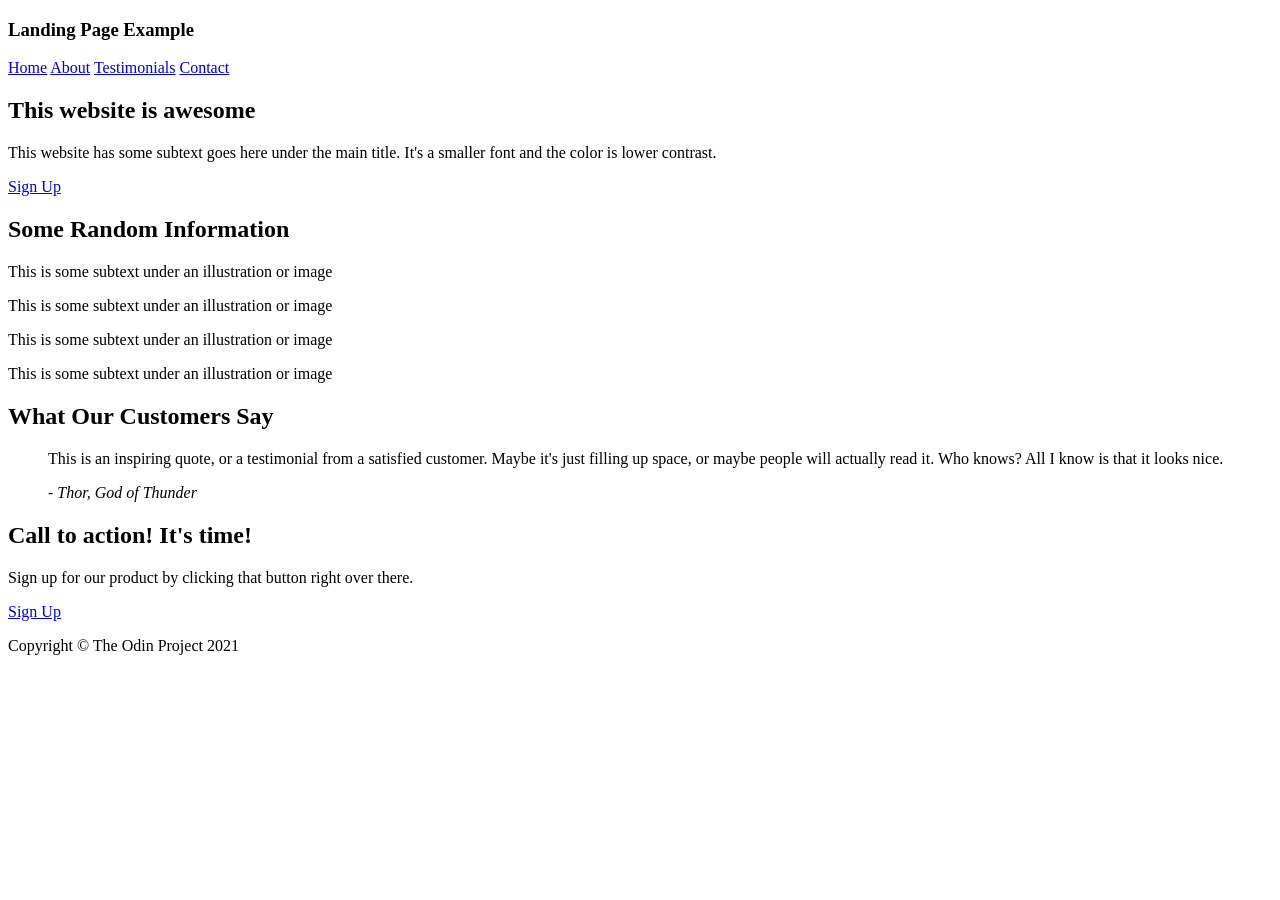
==== landing-page.html @ 40a0c36e "Add initial landing page HTML and CSS files. Create structure of HTML, including all basic elements " ====
<!DOCTYPE html>
<html lang="en">
<head>
    <meta charset="UTF-8">
    <meta name="viewport" content="width=device-width, initial-scale=1.0">
    <link rel="stylesheet" href="style.css">
    <link rel="preconnect" href="https://fonts.googleapis.com">
    <link rel="preconnect" href="https://fonts.gstatic.com" crossorigin>
    <link href="https://fonts.googleapis.com/css2?family=Figtree:ital,wght@0,300..900;1,300..900&display=swap" rel="stylesheet">
    <title>Landing Page</title>
</head>
<body>
<!-- start header -->
    <header>
        <h3>Landing Page Example</h3>
        <nav>
            <a href="#home">Home</a>
            <a href="#about">About</a>
            <a href="#testimonials">Testimonials</a>
            <a href="#contact">Contact</a>
        </nav>
    </header>
<!-- end header -->

<!-- start hero section -->
    <section id="home" class="hero">
        <div class="hero-text">
            <h1>This website is awesome</h1>
            <p>This website has some subtext goes here under the main title. It's a smaller font and the color is lower contrast.</p>
            <a href="#contact" class="btn-hero">Sign Up</a>
        </div>
        <div class="hero-image"></div>
    </section>
<!-- end hero section -->

<!-- start random info section -->
    <section id="about" class="info">
        <h2>Some Random Information</h2>
        <div class="info-small">
            <div class="blue-square"></div>
            <p>This is some subtext under an illustration or image</p>
        </div>
        <div class="info-small">
            <div class="blue-square"></div>
            <p>This is some subtext under an illustration or image</p>
        </div>
        <div class="info-small">
            <div class="blue-square"></div>
            <p>This is some subtext under an illustration or image</p>
        </div>
        <div class="info-small">
            <div class="blue-square"></div>
            <p>This is some subtext under an illustration or image</p>
        </div>
    </section>
<!-- end random info section -->

<!-- start testimonial section -->
    <section id="testimonials" class="quote">
        <h2>What Our Customers Say</h2>
        <blockquote>
            <p>This is an inspiring quote, or a testimonial from a satisfied customer.
                Maybe it's just filling up space, or maybe people will actually read it.
                Who knows? All I know is that it looks nice.
            </p>
            <cite>- Thor, God of Thunder</cite>
        </blockquote>
    </section>
<!-- end testimonial section -->

<!-- start contact section -->
    <section id="contact" class="contact">
        <div class="cta">
            <div class="cta-text">
                <h2>Call to action! It's time!</h2>
                <p>Sign up for our product by clicking that button right over there.</p> 
            </div>
            <a href="#contact" class="btn-cta">Sign Up</a>
        </div>
    </section>
<!-- end contact section -->

<!-- start footer -->
    <footer>
        <p>Copyright &copy; The Odin Project 2021</p>
    </footer>
<!-- end footer -->
</body>
</html>
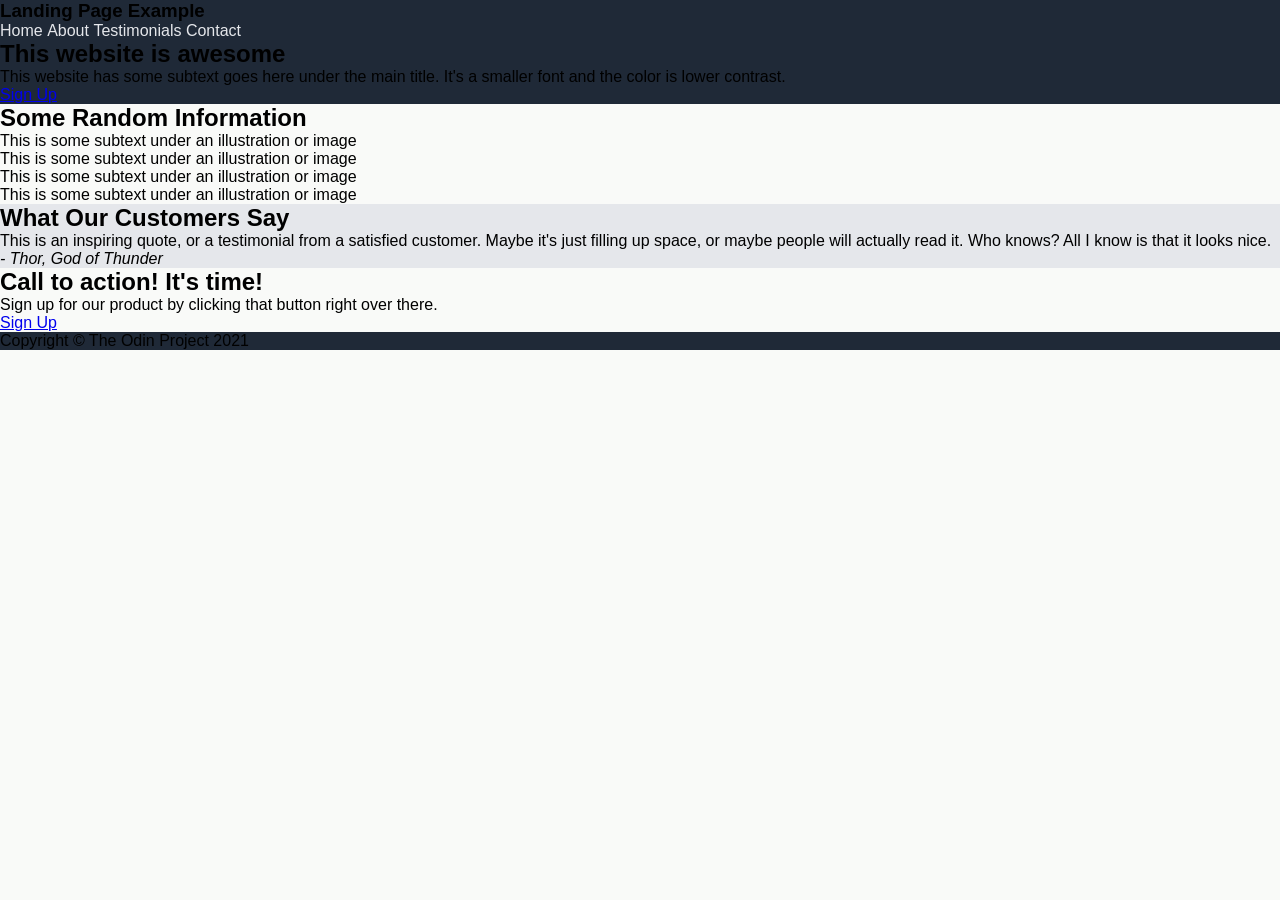
==== commit d3a6f279: "Add a style directory using :root to simplify the design of the landing page. Begin implementing sty" ====
--- a/landing-page.html
+++ b/landing-page.html
@@ -11,7 +11,7 @@
 </head>
 <body>
 <!-- start header -->
-    <header>
+    <header class="header">
         <h3>Landing Page Example</h3>
         <nav>
             <a href="#home">Home</a>
@@ -81,7 +81,7 @@
 <!-- end contact section -->
 
 <!-- start footer -->
-    <footer>
+    <footer class="footer">
         <p>Copyright &copy; The Odin Project 2021</p>
     </footer>
 <!-- end footer -->
--- a/style.css
+++ b/style.css
@@ -0,0 +1,41 @@
+* {
+    margin: 0;
+    padding: 0;
+    box-sizing: border-box;
+}
+
+:root {
+    --dark-blue: #1F2937;
+    --light-blue: #3882F6;
+    --off-white: #F9FAF8;
+    --gray: #E5E7EB;
+    --font-primary: 'Figtree', sans-serif;
+    --fw-light: 300;
+    --fw-regular: 400;
+    --fw-black: 900;
+    --fs-hero-main: 48px;
+    --fs-hero-secondary: 18px;
+    --fs-logo: 24px;
+    --fs-info-header: 36px;
+    --fs-quote: 36px;
+}
+
+body {
+    font-family: var(--font-primary);
+    background-color: var(--off-white);
+}
+
+.header, .hero, .footer {
+    background-color: var(--dark-blue);
+}
+
+.quote {
+    background-color: var(--gray);
+}
+
+.header nav a {
+    color: var(--gray);
+    text-decoration: none;
+    font-size: var(--hero-secondary);
+    font-weight: var(--fw-light);
+}
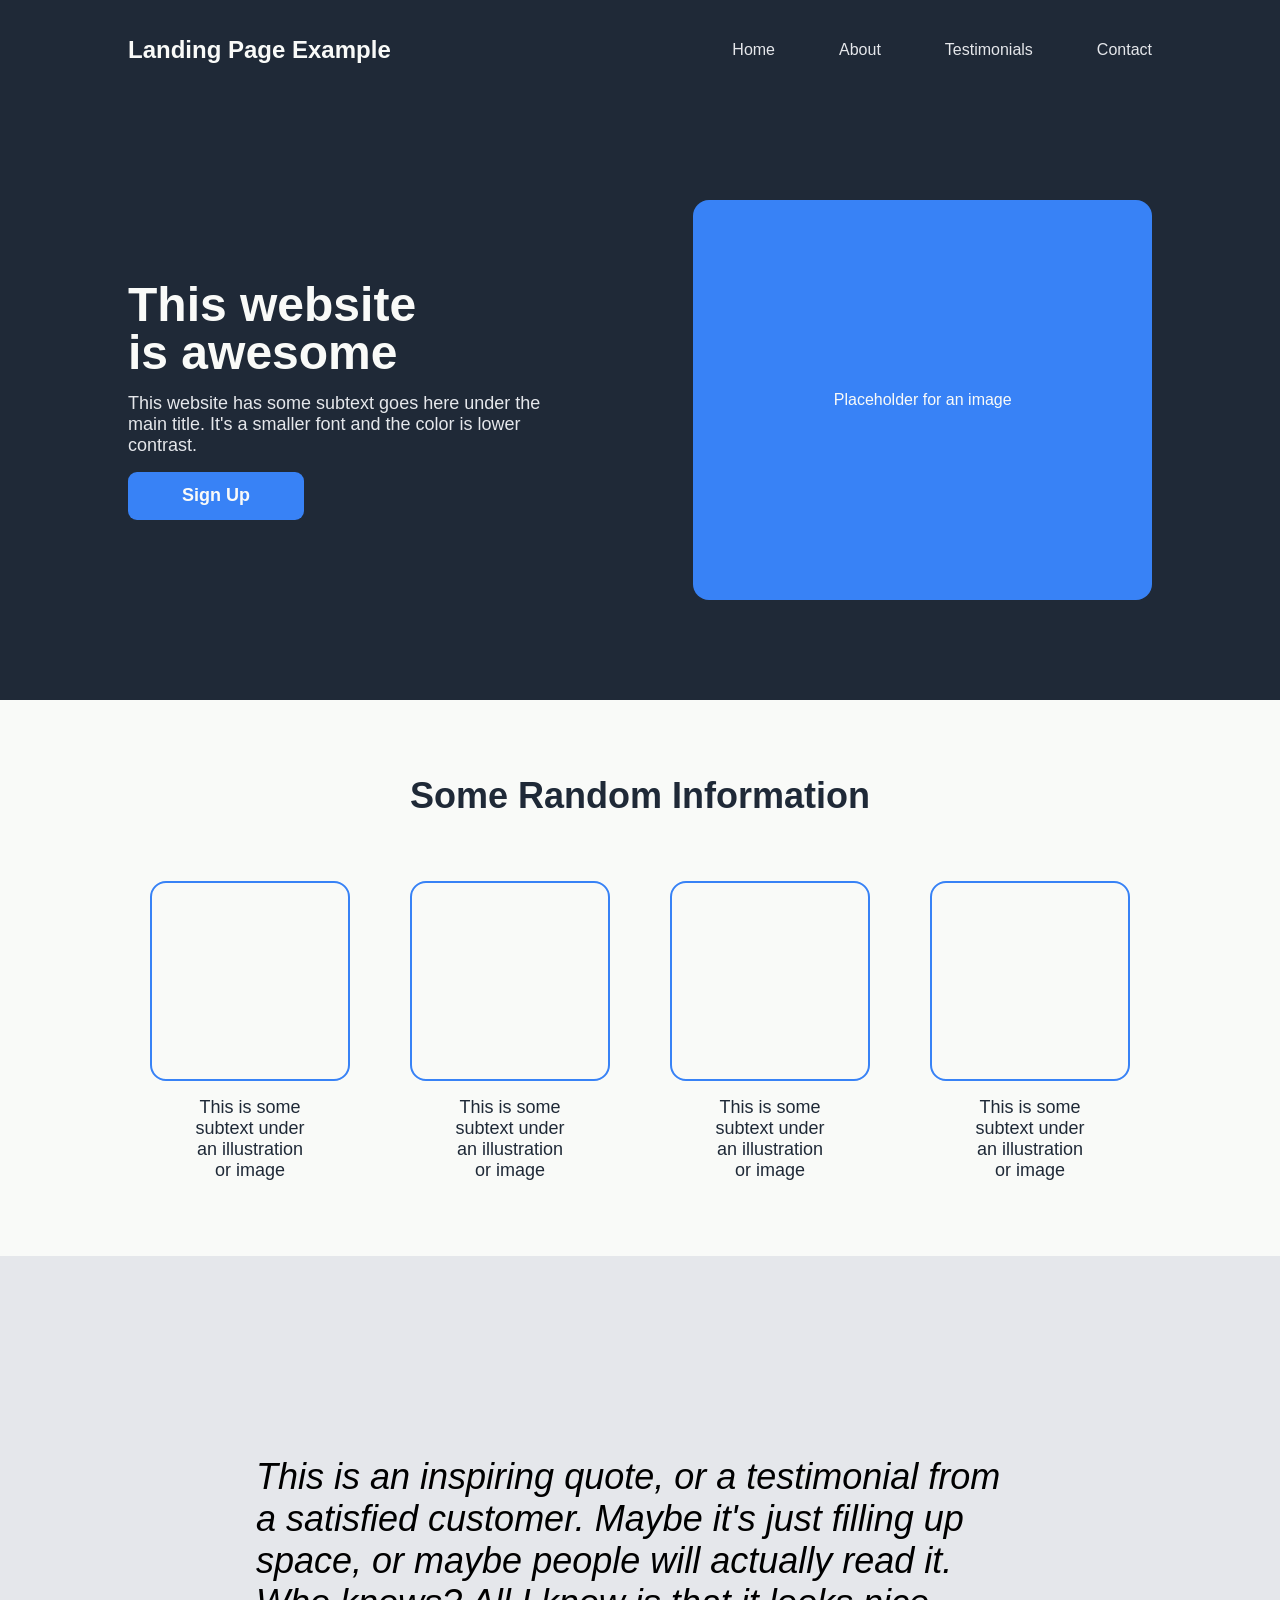
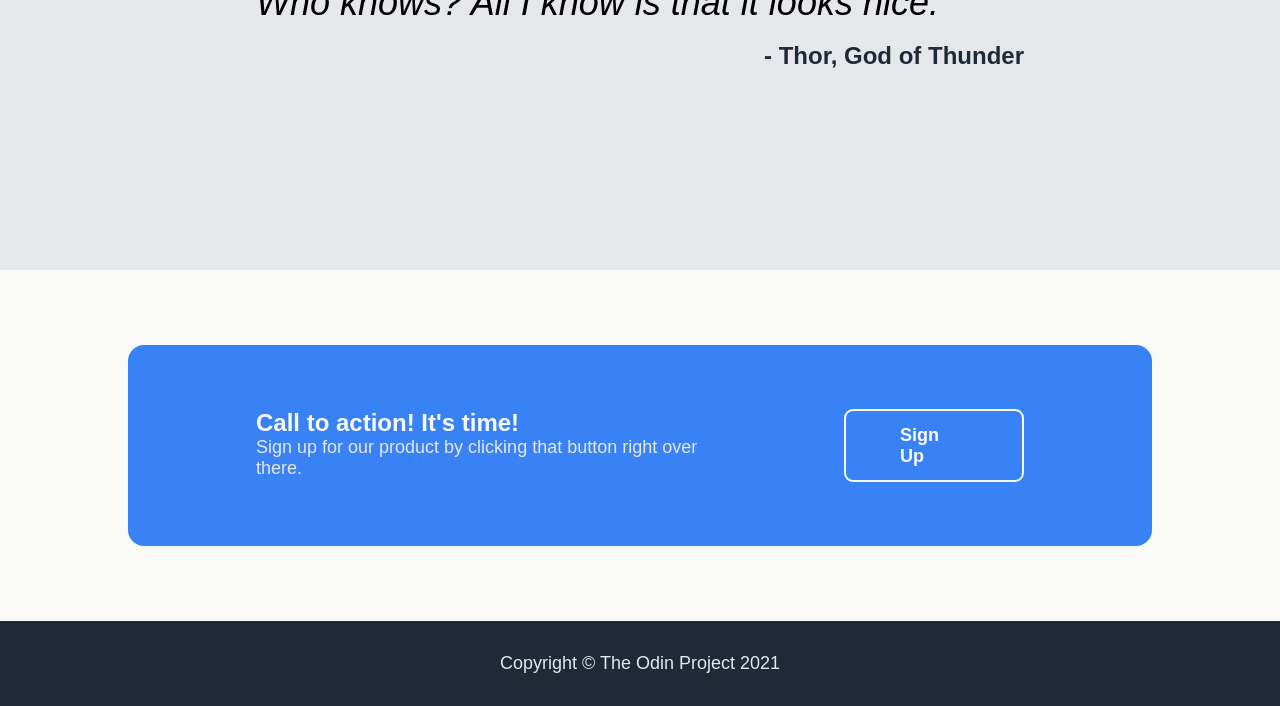
==== commit 119bd23a: "Create styling for the hero, information, testimonial, call to action, and footer sections." ====
--- a/landing-page.html
+++ b/landing-page.html
@@ -10,80 +10,93 @@
     <title>Landing Page</title>
 </head>
 <body>
-<!-- start header -->
-    <header class="header">
-        <h3>Landing Page Example</h3>
-        <nav>
-            <a href="#home">Home</a>
-            <a href="#about">About</a>
-            <a href="#testimonials">Testimonials</a>
-            <a href="#contact">Contact</a>
-        </nav>
-    </header>
-<!-- end header -->
 
-<!-- start hero section -->
-    <section id="home" class="hero">
-        <div class="hero-text">
-            <h1>This website is awesome</h1>
-            <p>This website has some subtext goes here under the main title. It's a smaller font and the color is lower contrast.</p>
-            <a href="#contact" class="btn-hero">Sign Up</a>
-        </div>
-        <div class="hero-image"></div>
-    </section>
-<!-- end hero section -->
+    <!-- start header -->
+        <header class="header">
+            <div class="container-header">
+                <h3>Landing Page Example</h3>
+                <nav>
+                    <a href="#home">Home</a>
+                    <a href="#about">About</a>
+                    <a href="#testimonials">Testimonials</a>
+                    <a href="#contact">Contact</a>
+                </nav>
+            </div>
+        </header>
+    <!-- end header -->
 
-<!-- start random info section -->
-    <section id="about" class="info">
-        <h2>Some Random Information</h2>
-        <div class="info-small">
-            <div class="blue-square"></div>
-            <p>This is some subtext under an illustration or image</p>
-        </div>
-        <div class="info-small">
-            <div class="blue-square"></div>
-            <p>This is some subtext under an illustration or image</p>
-        </div>
-        <div class="info-small">
-            <div class="blue-square"></div>
-            <p>This is some subtext under an illustration or image</p>
-        </div>
-        <div class="info-small">
-            <div class="blue-square"></div>
-            <p>This is some subtext under an illustration or image</p>
-        </div>
-    </section>
-<!-- end random info section -->
+    <!-- start hero section -->
+        <section id="home" class="hero">
+            <div class="container-hero">
+                <div class="hero-text">
+                    <h1>This website is awesome</h1>
+                    <p>This website has some subtext goes here under the main title. It's a smaller font and the color is lower contrast.</p>
+                    <a href="#contact" class="btn-hero">Sign Up</a>
+                </div>
+                <div class="hero-image">Placeholder for an image</div>
+            </div>
+        </section>
+    <!-- end hero section -->
 
-<!-- start testimonial section -->
-    <section id="testimonials" class="quote">
-        <h2>What Our Customers Say</h2>
-        <blockquote>
-            <p>This is an inspiring quote, or a testimonial from a satisfied customer.
-                Maybe it's just filling up space, or maybe people will actually read it.
-                Who knows? All I know is that it looks nice.
-            </p>
-            <cite>- Thor, God of Thunder</cite>
-        </blockquote>
-    </section>
-<!-- end testimonial section -->
+    <!-- start random info section -->
+        <section id="about" class="info">
+            <h2>Some Random Information</h2>
 
-<!-- start contact section -->
-    <section id="contact" class="contact">
-        <div class="cta">
-            <div class="cta-text">
-                <h2>Call to action! It's time!</h2>
-                <p>Sign up for our product by clicking that button right over there.</p> 
+            <div class="info-boxes">
+                <div class="info-small">
+                    <div class="blue-square"></div>
+                    <p>This is some subtext under an illustration or image</p>
+                </div>
+
+                <div class="info-small">
+                    <div class="blue-square"></div>
+                    <p>This is some subtext under an illustration or image</p>
+                </div>
+
+                <div class="info-small">
+                    <div class="blue-square"></div>
+                    <p>This is some subtext under an illustration or image</p>
+                </div>
+
+                <div class="info-small">
+                    <div class="blue-square"></div>
+                    <p>This is some subtext under an illustration or image</p>
+                </div>
             </div>
-            <a href="#contact" class="btn-cta">Sign Up</a>
-        </div>
-    </section>
-<!-- end contact section -->
+        </section>
+    <!-- end random info section -->
 
-<!-- start footer -->
-    <footer class="footer">
-        <p>Copyright &copy; The Odin Project 2021</p>
-    </footer>
-<!-- end footer -->
+    <!-- start testimonial section -->
+        <section id="testimonials" class="quote">
+            <div class="container-testimonial">
+                <blockquote>
+                    <p> <em>This is an inspiring quote, or a testimonial from a satisfied customer.
+                        Maybe it's just filling up space, or maybe people will actually read it.
+                        Who knows? All I know is that it looks nice.</em>
+                    </p>
+                    <p>- Thor, God of Thunder</p>
+                </blockquote>
+            </div>
+        </section>
+    <!-- end testimonial section -->
+
+    <!-- start contact section -->
+        <section id="contact" class="contact">
+            <div class="cta">
+                <div class="cta-text">
+                    <h2>Call to action! It's time!</h2>
+                    <p>Sign up for our product by clicking that button right over there.</p> 
+                </div>
+                <a href="#contact" class="btn-cta">Sign Up</a>
+            </div>
+        </section>
+    <!-- end contact section -->
+
+    <!-- start footer -->
+        <footer class="footer">
+            <p>Copyright &copy; The Odin Project 2021</p>
+        </footer>
+    <!-- end footer -->
+
 </body>
 </html>
--- a/style.css
+++ b/style.css
@@ -33,9 +33,224 @@
     background-color: var(--gray);
 }
 
+.container-header {
+    padding: 0 10vw;
+    height: 100px;
+    margin: 0 auto;
+    display: flex;
+    flex-direction: row;
+    align-items: center;
+    justify-content: space-between;
+}
+
 .header nav a {
     color: var(--gray);
     text-decoration: none;
     font-size: var(--hero-secondary);
     font-weight: var(--fw-light);
+}
+
+.header nav a:hover {
+    color: var(--light-blue);
+    transition: all ease-out 0.2s;
+}
+
+.header nav {
+    display: flex;
+    gap: 4em;
+}
+
+.header h3 {
+    color: var(--off-white);
+    font-size: var(--fs-logo);
+    font-weight: var(--fw-black);
+}
+
+.container-hero {
+    padding: 100px 10vw;
+    margin: 0 auto;
+    display: flex;
+    flex-direction: row;
+    align-items: center;
+    justify-content: space-between;
+}
+
+.hero-text {
+    display: flex;
+    flex-direction: column;
+    gap: 1em;
+}
+
+.hero-text h1 {
+    color: var(--off-white);
+    font-size: var(--fs-hero-main);
+    font-weight: var(--fw-black);
+    width: 60%;
+    line-height: 1;
+}
+
+.hero-text p {
+    color: var(--gray);
+    font-size: var(--fs-hero-secondary);
+    font-weight: var(--fw-light);
+    width: 75%;
+}
+
+.btn-hero {
+    padding: 0.75em 3em;
+    text-decoration: none;
+    background-color: var(--light-blue);
+    color: var(--off-white);
+    font-size: var(--fs-hero-secondary);
+    font-weight: var(--fw-black);
+    border-radius: .5em;
+    width: fit-content;
+}
+
+.btn-hero:hover {
+    background-color: var(--off-white);
+    color: var(--light-blue);
+    transition: all ease-in-out 0.3s;
+}
+
+.hero-image {
+    width: 70%;
+    height: 400px;
+    background-color: var(--light-blue);
+    display: flex;
+    align-items: center;
+    justify-content: center;
+    color: var(--off-white);
+    border-radius: 16px;
+}
+
+.info {
+    padding: 75px 10vw;
+    margin: 0 auto;
+    display: flex;
+    flex-direction: column;
+    align-items: center;
+    justify-content: space-between;
+    gap: 4em;
+}
+
+.info h2 {
+    color: var(--dark-blue);
+    font-size: var(--fs-info-header);
+    font-weight: var(--fw-black);
+}
+
+.info-boxes {
+    display: flex;
+    flex-direction: row;
+    gap: 1em;
+}
+
+.info-small {
+    display: flex;
+    flex-direction: column;
+    align-items: center;
+    justify-content: center;
+    gap: 1em;
+}
+
+.info-small p {
+    color: var(--dark-blue);
+    font-size: var(--fs-hero-secondary);
+    font-weight: var(--fw-light);
+    text-align: center;
+    width: 50%;
+}
+
+.blue-square {
+    width: 200px;
+    height: 200px;
+    border: 2px solid var(--light-blue);
+    border-radius: 16px;
+}
+
+.container-testimonial {
+    padding: 200px 10vw;
+    margin: 0 auto;
+    display: flex;
+    flex-direction: column;
+    align-items: center;
+    justify-content: space-between;
+    gap: 2em;
+}
+
+.container-testimonial blockquote {
+    display: flex;
+    flex-direction: column;
+    align-items: end;
+    justify-content: center;
+    gap: .5em;
+    font-size: var(--fs-quote);
+    font-weight: var(--fw-light);
+    width: 75%;
+}
+
+.container-testimonial blockquote p:nth-last-child(1) {
+    color: var(--dark-blue);
+    font-weight: var(--fw-black);
+    font-size: var(--fs-logo);
+    text-align: right;
+}
+
+.contact {
+    padding: 75px 10vw;
+    margin: 0 auto;
+    display: flex;
+    flex-direction: column;
+    align-items: center;
+}
+
+.cta {
+    background-color: var(--light-blue);
+    display: flex;
+    flex-direction: row;
+    justify-content: space-between;
+    gap: 6em;
+    padding: 4em 8em;
+    border-radius: 16px;
+    color: var(--off-white);
+}
+
+.cta p {
+    font-size: var(--fs-hero-secondary);
+    font-weight: var(--fw-light);
+    color: var(--gray);
+}
+
+.btn-cta {
+    padding: 0.75em 3em;
+    text-decoration: none;
+    background-color: none;
+    color: var(--off-white);
+    font-size: var(--fs-hero-secondary);
+    font-weight: var(--fw-black);
+    border: 2px solid var(--off-white);
+    border-radius: .5em;
+    width: fit-content;
+}
+
+.btn-cta:hover {
+    background-color: var(--off-white);
+    color: var(--light-blue);
+    transition: all ease-in-out 0.3s;
+}
+
+.footer {
+    padding: 2em 10vw;
+    margin: 0 auto;
+    display: flex;
+    flex-direction: row;
+    align-items: center;
+    justify-content: center;
+}
+
+.footer p {
+    color: var(--gray);
+    font-size: var(--fs-hero-secondary);
+    font-weight: var(--fw-light);
 }
